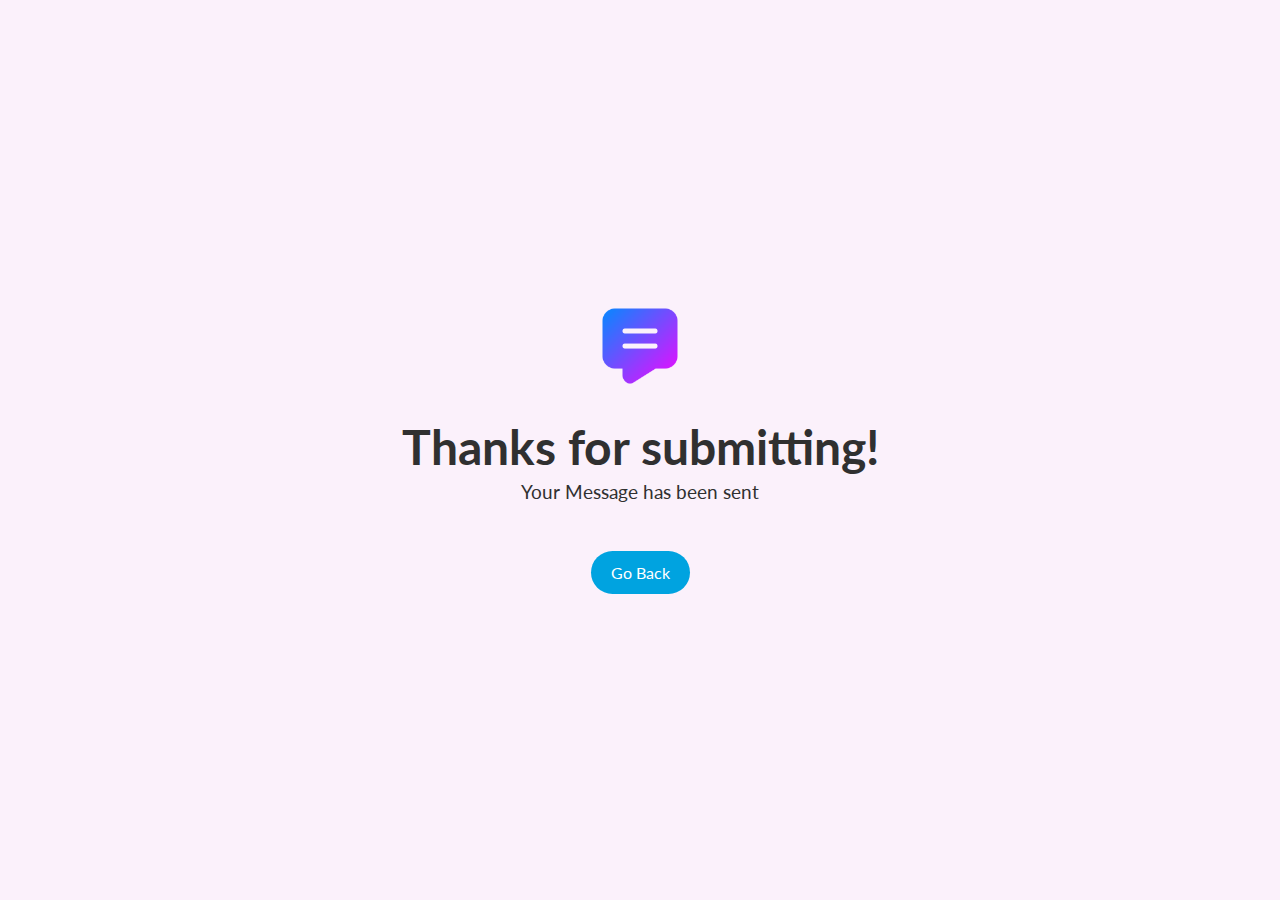
==== form-submit.html @ 0a1deb78 "update" ====
<!DOCTYPE html>
<html lang="en">
  <head>
    <meta charset="UTF-8" />
    <meta name="viewport" content="width=device-width, initial-scale=1.0" />
    <meta charset="UTF-8" />
    <meta name="viewport" content="width=device-width, initial-scale=1.0" />
    <link rel="icon" type="image/png" href="assets/favicon.png?v=2" />

    <title>
      Form Submitted | QLead AI: Top Lead Generation Services for Qualified
      Leads in India
    </title>

    <!-- CSS STYLESHEET -->
    <link rel="stylesheet" href="form-submit.css" />
    <link rel="stylesheet" href="style.css" />

    <!-- GOOGLE FONTS -->
    <link rel="preconnect" href="https://fonts.googleapis.com" />
    <link rel="preconnect" href="https://fonts.gstatic.com" crossorigin />
    <link rel="preconnect" href="https://fonts.googleapis.com" />
    <link rel="preconnect" href="https://fonts.gstatic.com" crossorigin />
    <link rel="preconnect" href="https://fonts.googleapis.com" />
    <link rel="preconnect" href="https://fonts.gstatic.com" crossorigin />
    <link
      href="https://fonts.googleapis.com/css2?family=Lato:ital,wght@0,100;0,300;0,400;0,700;0,900;1,100;1,300;1,400;1,700;1,900&family=Raleway:ital,wght@0,100..900;1,100..900&display=swap"
      rel="stylesheet"
    />
    <link
      rel="stylesheet"
      href="https://cdnjs.cloudflare.com/ajax/libs/font-awesome/6.7.2/css/all.min.css"
      integrity="sha512-Evv84Mr4kqVGRNSgIGL/F/aIDqQb7xQ2vcrdIwxfjThSH8CSR7PBEakCr51Ck+w+/U6swU2Im1vVX0SVk9ABhg=="
      crossorigin="anonymous"
      referrerpolicy="no-referrer"
    />
  </head>
  <body>
    <main>
      <div class="submission-heading">
        <img src="assets/message.png" alt="message image" />
        <div class="submission-text">
          <h3>Thanks for submitting!</h3>
          <p>Your Message has been sent</p>
        </div>
      </div>
      <a href="/">Go Back</a>
    </main>
  </body>
</html>
---- form-submit.css ----
main {
  background-color: #d45dd416;
  height: 100vh;
  display: flex;
  flex-direction: column;
  justify-content: center;
  align-items: center;
}

.submission-heading {
  display: flex;
  flex-direction: column;
  justify-content: center;
  align-items: center;
  gap: 2rem;
}

.submission-heading img {
  max-width: 5rem;
}

.submission-text {
  display: flex;
  flex-direction: column;
  justify-content: center;
  align-items: center;
  gap: 5px;
}

.submission-text h3 {
  font-size: 3rem;
  font-weight: bold;
  color: #303030;
}

.submission-text p {
  font-size: 1.2rem;
  font-weight: normal;
  color: #303030;
}

main a {
  margin-top: 3rem;
  background: #00a3e0;
  color: white;
  border: none;
  padding: 12px 20px;
  font-size: 1rem;
  cursor: pointer;
  border-radius: 88888rem;
  transition: 0.3s;
  text-decoration: none;
}

main a:hover {
  background: #06749c;
}
---- style.css ----
*,
*::after,
*::before {
  margin: 0;
  padding: 0;
  box-sizing: border-box;
  font-family: "Lato", serif;
  font-weight: 400;
  font-style: normal;
}

/* HEADER SECTION WITH LOGO */
header {
  display: flex;
  justify-content: space-between;
  align-items: center;
  padding: 10px 40px;
  background: #ffffff;
  box-shadow: 0 2px 5px rgba(0, 0, 0, 0.1);
  height: 6rem;
}
.logo img {
  height: 120px;
  padding: 20px 0;
}

/* HERO SECTION */

.container-hero {
  max-width: 1400px;
  margin: 0 auto;
  padding: 20px;
}

.hero-section {
  display: grid;
  grid-template-columns: 1fr 1.5fr 1.5fr;
  gap: 20px;
  align-items: flex-start;
  min-height: 80vh;
}

.left-container {
  padding: 20px;
}

.main-heading {
  font-size: 2rem;
  font-weight: bold;
  margin-bottom: 20px;
}

.blue-line {
  width: 5rem;
  height: 3px;
  background-color: #007bff;
  margin: 15px 0;
}

.sub-text {
  margin: 20px 0;
  line-height: 1.6;
  font-size: 1.4rem;
  font-weight: 300;
  color: #999;
  margin-bottom: 20px;
}

.logo-container {
  display: flex;
  gap: 20px;
  align-items: center;
  margin: 30px 0;
}

.logo-container img {
  height: 30px;
  object-fit: contain;
}

.whatsapp-button {
  background-color: #25d366;
  color: white;
  padding: 10px 20px;
  border: none;
  border-radius: 25px;
  display: flex;
  align-items: center;
  gap: 10px;
  cursor: pointer;
  text-decoration: none;
  width: fit-content;
}

.middle-container {
  position: relative;
}

.middle-container img {
  width: 100%;
  height: auto;
  margin-top: -1rem;
}

.percentage-text {
  font-size: 2.5rem;
  font-weight: bold;
  margin-bottom: 10px;
}

.lead-text {
  font-size: 1.2rem;
  margin-bottom: 20px;
}

.form-container {
  background: white;
  padding: 20px;
  border-radius: 10px;
  box-shadow: 0 0 10px rgba(0, 0, 0, 0.1);
}

@media (max-width: 1024px) {
  .hero-section {
    grid-template-columns: 1fr 1.5fr;
  }
  .form-container {
    grid-column: 1 / -1;
    max-width: 600px;
    margin: 0 auto;
  }
}

@media (max-width: 790px) {
  .hero-section {
    grid-template-columns: 1fr;
  }

  .main-heading {
    font-size: 2rem;
  }

  .middle-container img {
    padding: 0 20px;
  }
}

@media (max-width: 528px) {
  .container {
    padding: 10px;
  }
  .main-heading {
    font-size: 1.8rem;
  }
  .logo-container {
    flex-wrap: wrap;
  }
}

/* NEW SECTION */

.stats-section {
  padding: 40px 20px;
  max-width: 1400px;
  margin: 0 auto;
  display: grid;
  grid-template-columns: 1fr 3fr 1fr;
  gap: 30px;
  align-items: center;
  text-align: center;
}

.left-image {
  width: 100%;
  height: auto;
}

.main-heading-2 {
  font-size: 2.3rem;
  font-weight: bold;
  line-height: 1.3;
  margin-bottom: 20px;
  text-align: center;
}

.blue-line-2 {
  width: 10rem;
  height: 3px;
  background-color: #007bff;
  margin: 20px auto;
}

.conversion-text {
  font-size: 1.1rem;
  color: #333;
  margin: 20px 0;
}

.discount-text {
  font-size: 2rem;
  font-weight: bold;
  color: #00a3e0;
  margin: 20px 0;
}

.discount-btn {
  font-size: 1.6rem;
  font-weight: bold;
  color: #fff;
  margin: 20px 0;
  text-decoration: none;
  background-color: #00a3e0;
  padding: 10px 20px;
  border-radius: 40px;
}

.stats-grid {
  display: grid;
  grid-template-columns: repeat(4, 160px);
  gap: 10px;
  margin-top: 30px;
  place-content: center;
}

.stat-card {
  background: white;
  padding: 10px;
  border-radius: 10px;
  box-shadow: 0 2px 10px rgba(0, 0, 0, 0.1);
  text-align: center;
  border: 1px solid #00a3e0;
}

.stat-card img {
  width: 50px;
  height: 50px;
  margin-bottom: 5px;
  fill: #00a3e0;
  object-fit: contain;
}

.stat-number {
  font-size: 1.8rem;
  font-weight: bold;
  min-height: 40px;
}

.stat-label {
  font-size: 0.8rem;
  color: #666;
  line-height: 1.4;
  font-weight: bold;
  width: 70%;
  text-align: center;
  margin: auto;
}

.right-image {
  width: 100%;
  height: auto;
  display: block;
  margin: 0 auto;
}

/* Responsive Design */
@media (max-width: 1024px) {
  .stats-section {
    grid-template-columns: 1fr 2fr;
  }
  .right-image {
    display: none;
  }
  .stats-grid {
    grid-template-columns: repeat(2, 1fr);
  }

  .main-heading-2 {
    font-size: 1.8rem;
  }

  .stat-label {
    font-size: 1rem;
  }
}

@media (max-width: 992px) {
  .main-heading {
    font-size: 2rem;
  }
  .stat-number {
    font-size: 1.8rem;
  }
}

@media (max-width: 768px) {
  .stats-section {
    grid-template-columns: 1fr;
  }
  .left-image {
    max-width: 300px;
    margin: 0 auto;
  }
  .blue-line {
    width: 8rem;
  }
}

@media (max-width: 528px) {
  .stats-grid {
    grid-template-columns: 1fr;
  }
  .main-heading-2 {
    font-size: 1.5rem;
  }
  .discount-text {
    font-size: 1.5rem;
  }
  .stat-card {
    padding: 15px;
  }
}

/* NEW SECTION */
/* Divider Styling */
.section-divider {
  width: 100%;
  height: 5px;
  background-color: #e0e0e0;
  border: none;
  margin: 50px 0;
}

/* Main Section Styling */
.why-choose-section {
  max-width: 1200px;
  margin: 0 auto;
  padding: 40px 20px;
  display: grid;
  grid-template-columns: 1fr 1fr;
  gap: 3rem;
  align-items: center;
}

.why-us-container {
  text-align: right;
}

.section-heading {
  font-size: 2rem;
  font-weight: bold;
  margin-bottom: 1rem;
  color: #333;
}

.blue-underline-why {
  width: 200px;
  height: 3px;
  background-color: #00a3e0;
  margin: auto;
  margin-bottom: 2rem;
  margin-left: 62%;
}

.feature-heading {
  font-size: 1.6rem;
  color: #00a3e0;
  margin-bottom: 0.2rem;
  font-weight: 600;
}

.feature-text {
  font-size: 1rem;
  color: #666;
  line-height: 1.6;
  margin-bottom: 2rem;
  max-width: 70%;
  margin-left: auto;
}

.image-container {
  width: 100%;
}

.image-container img {
  width: 140%;
  height: 100%;
  display: block;
}

/* Responsive Design */
@media (max-width: 1172px) {
  .blue-underline-why {
    width: 200px;
    height: 3px;
    background-color: #00a3e0;
    margin: auto;
    margin-bottom: 2rem;
    margin-left: 58%;
  }
}

@media (max-width: 1024px) {
  .why-choose-section {
    gap: 1rem;
    grid-template-columns: 1fr;
  }

  .why-us-container {
    text-align: center;
  }

  .blue-underline-why {
    width: 200px;
    height: 3px;
    background-color: #00a3e0;
    margin: auto;
    margin-bottom: 2rem;
    margin-left: auto;
  }

  .feature-heading {
    font-size: 1.6rem;
    color: #00a3e0;
    margin-bottom: 0;
    font-weight: 600;
  }
  .feature-text {
    font-size: 1rem;
    color: #666;
    line-height: 1.6;
    margin-bottom: 2rem;
    max-width: 60%;
    margin: 1rem auto;
    margin-top: 0;
    margin-bottom: 1rem;
  }

  .section-heading {
    font-size: 2.2rem;
  }

  .image-container img {
    width: 80%;
    height: auto;
    display: block;
  }

  .section-divider {
    margin: 20px 0;
  }
}

@media (max-width: 992px) {
  .section-heading {
    font-size: 2rem;
  }
  .feature-heading {
    font-size: 1.3rem;
  }
}

@media (max-width: 768px) {
  .why-choose-section {
    grid-template-columns: 1fr;
    gap: 2rem;
  }
  .content-container {
    text-align: center;
  }
  .blue-underline {
    margin: 0 auto 2rem auto;
  }
}

@media (max-width: 528px) {
  .section-heading {
    font-size: 1.8rem;
  }
  .feature-heading {
    font-size: 1.2rem;
  }
  .feature-text {
    font-size: 0.9rem;
  }

  .why-us-container {
    text-align: center;
  }

  .feature-text {
    max-width: 90%;
  }
}

/* ne backhround sectiokn */
.lead-features-section {
  background-color: #00a3e0;
  padding: 30px 20px;
  color: #fff;
}

.container {
  max-width: 1200px;
  margin: 0 auto;
}

.background-heading {
  text-align: center;
  font-size: 2.2rem;
  font-weight: bold;
  margin-bottom: 20px;
}

.heading-underline-background {
  width: 200px;
  height: 3px;
  background-color: #fff;
  margin: 0 auto 50px auto;
}

.features-grid {
  display: grid;
  grid-template-columns: repeat(4, 1fr);
  gap: 1rem;
  margin-top: 20px;
}

.feature-card {
  text-align: left;
  padding: 20px;
}

.feature-title {
  font-size: 1.2rem;
  font-weight: bold;
  margin-bottom: 15px;
}

.feature-underline {
  width: 3rem;
  height: 3px;
  background-color: #fff;
  margin: 15px 0;
}

.feature-text-background {
  font-size: 1rem;
  line-height: 1.6;
  opacity: 0.9;
  color: #fff;
}

.cta-button {
  display: block;
  width: fit-content;
  margin: 10px auto 0;
  padding: 12px 30px;
  background-color: #fff;
  color: #00a3e0;
  text-decoration: none;
  border-radius: 25px;
  font-weight: bold;
  text-transform: uppercase;
  transition: transform 0.3s ease;
}

.discount-btn {
  background-color: #00a3e0;
  color: #fff;
  font-size: 16px;
}

.cta-button:hover {
  transform: translateY(-2px);
}

/* Responsive Design */
@media (max-width: 1024px) {
  .features-grid {
    grid-template-columns: repeat(2, 1fr);
    gap: 1.5rem;
  }
}

@media (max-width: 992px) {
  .background-heading {
    font-size: 2rem;
  }

  .feature-title {
    font-size: 1.3rem;
  }

  .feature-text-background {
    font-size: 1.2rem;
  }

  .heading-underline-background {
    margin: 0 auto 20px auto;
  }
}

@media (max-width: 768px) {
  .background-heading {
    font-size: 2rem;
  }
  .features-grid {
    grid-template-columns: 1fr;
    gap: 1rem;
  }
  .feature-card {
    text-align: center;
  }
  .feature-underline {
    margin: 15px auto;
  }
}

@media (max-width: 528px) {
  .background-heading {
    font-size: 1.5rem;
  }
  .feature-title {
    font-size: 1.2rem;
  }
  .feature-text {
    font-size: 0.9rem;
  }
}

/* new client section */
.clients-section {
  padding: 40px 20px;
  max-width: 1200px;
  margin: 0 auto;
}

.clients-section h2 {
  text-align: center;
  font-size: 32px;
  margin-bottom: 10px;
  color: #333;
}

.blue-line-client {
  width: 5rem;
  height: 3px;
  background-color: #007bff;
  margin: 5px auto;
}

.clients-grid {
  display: grid;
  grid-template-columns: 1fr;
  gap: 30px;
  align-items: center;
  justify-items: center;
}

.client-logo {
  width: 100%;
  height: auto;
  transition: transform 0.3s ease;
}

/* award section */
.awards-section {
  padding: 40px 20px;
  max-width: 1200px;
  margin: 0 auto;
}

.blue-line-award {
  width: 200px;
  height: 3px;
  background-color: #00a3e0;
  margin: auto;
  margin-bottom: 2rem;
}

.awards-section h2 {
  text-align: center;
  font-size: 32px;
  margin-bottom: 20px;
  color: #333;
  font-weight: 500;
}

.awards-container {
  display: flex;
  justify-content: center;
  align-items: center;
}

.awards-image {
  max-width: 100%;
  height: auto;
}

/* Web view image */
.awards-web {
  display: block;
}

/* Mobile view image */
.awards-mobile {
  display: none;
}

/* Responsive Breakpoints */
@media (max-width: 768px) {
  .awards-web {
    display: none;
  }

  .awards-mobile {
    display: block;
  }

  .awards-section h2 {
    font-size: 28px;
    margin-bottom: 30px;
  }
}

@media (max-width: 528px) {
  .awards-section {
    padding: 30px 15px;
  }

  .awards-section h2 {
    font-size: 24px;
    margin-bottom: 25px;
  }
}

/* talk to me section */
.talk-section {
  padding: 60px 20px;
  max-width: 1200px;
  margin: 0 auto;
  display: grid;
  grid-template-columns: 1fr 1fr;
  align-items: flex-start;
  gap: 50px;
}

.text-container p {
  font-size: 24px;
  margin-bottom: 20px;
  line-height: 1.4;
}

.text-container .action-text {
  font-size: 32px;
  font-weight: bold;
}

.image-container {
  display: flex;
  align-items: center;
  justify-content: center;
}

.image-container img {
  max-width: 100%;
  height: auto;
}

/* Responsive Breakpoints */
@media (max-width: 1024px) {
  .talk-section {
    grid-template-columns: 1fr 1fr;
  }
  .image-container {
    grid-column: span 2;
    margin-top: 2rem;
  }
}

@media (max-width: 922px) {
  .text-container h2 {
    font-size: 36px;
  }
  .text-container p {
    font-size: 20px;
  }
  .text-container .action-text {
    font-size: 28px;
  }
}

@media (max-width: 768px) {
  .talk-section {
    grid-template-columns: 1fr;
    gap: 40px;
  }
  .image-container {
    grid-column: span 1;
  }
}

@media (max-width: 528px) {
  .talk-section {
    padding: 40px 15px;
  }
  .text-container h2 {
    font-size: 32px;
  }
  .text-container p {
    font-size: 18px;
  }
  .text-container .action-text {
    font-size: 24px;
  }
  .form-container {
    padding: 20px;
  }
}

/* FOOTER SECTION */

.footer-section {
  background-color: #f8f8f8;
  padding: 60px 20px;
  font-family: Arial, sans-serif;
}

.footer-container {
  max-width: 1200px;
  margin: 0 auto;
  display: grid;
  grid-template-columns: 2fr 1fr 1fr 1fr;
  gap: 40px;
}

.footer-col h2 {
  color: #0084ff;
  font-size: 24px;
  margin-bottom: 20px;
  font-weight: 600;
}

.footer-col h3 {
  color: #333;
  font-size: 20px;
  margin-bottom: 15px;
}

.footer-col p {
  color: #666;
  line-height: 1.6;
  margin-bottom: 15px;
  font-size: 0.9rem;
}

.footer-links {
  list-style: none;
  padding: 0;
}

.footer-links li {
  margin-bottom: 12px;
}

.footer-links a {
  color: #666;
  text-decoration: none;
  display: flex;
  align-items: center;
  gap: 8px;
}

.footer-links a:hover {
  color: #0084ff;
}

.footer-links a::before {
  content: "›";
  color: #0084ff;
  font-size: 18px;
}

/* .social-links {
  display: flex;
  gap: 15px;
  margin-top: 20px;
}

.social-links a {
  display: inline-block;
  width: 35px;
  height: 35px;
  background: #ffffff;
  margin-right: 10px;
  text-align: center;
  line-height: 35px;
  border-radius: 50%;
  color: #333;
  transition: all 0.3s ease;
}

.social-links a:hover {
  background: #0056b3;
  color: #ffffff;
}

.social-links i {
  font-size: 16px;
} */

@font-face {
  font-family: "FontAwesome";
  src: url("https://cdnjs.cloudflare.com/ajax/libs/font-awesome/6.5.1/webfonts/fa-brands-400.woff2")
    format("woff2");
}

.social-links {
  display: flex;
  gap: 15px;
  margin-top: 15px;
}

.social-links a {
  display: flex;
  align-items: center;
  justify-content: center;
  width: 40px;
  height: 40px;
  background-color: #fff;
  border-radius: 50%;
  color: #333;
  text-decoration: none;
  transition: all 0.3s ease;
}

.social-links a:hover {
  background-color: #0056b3;
  color: #fff;
  /* transform: translateY(-3px); */
}

.social-links i {
  font-size: 20px;
}

.copyright {
  display: flex;
  width: 100%;
  min-height: 4rem;
  align-items: center;
  justify-content: center;
  background-image: url(data:image/svg+xml;charset=utf8,%3Csvg%20viewBox%3D%220%200%20512%20512%22%20width%3D%22512%22%20height%3D%22512%22%20version%3D%221.1%22%20xmlns%3D%22http%3A%2F%2Fwww.w3.org%2F2000%2Fsvg%22%3E%20%3Cfilter%20id%3D%22noise%22%3E%20%3CfeTurbulence%20type%3D%22fractalNoise%22%20baseFrequency%3D%220.875%22%20result%3D%22noise%22%20%2F%3E%20%3CfeColorMatrix%20type%3D%22matrix%22%20values%3D%220%200%200%200%200%200%200%200%200%200%200%200%200%200%200%200%200%200%200.1796875%200%22%20%2F%3E%20%3C%2Ffilter%3E%20%3Crect%20filter%3D%22url%28%23noise%29%22%20x%3D%220%22%20y%3D%220%22%20width%3D%22512%22%20height%3D%22512%22%20fill%3D%22transparent%22%20opacity%3D%221%22%20%2F%3E%3C%2Fsvg%3E),
    linear-gradient(45deg, #007bff 32%, #007bff 100%);
  background-size: 512px, cover;
  background-position: center, 0% 0%;
  background-repeat: repeat, repeat;
}

.copyright p {
  color: #fff;
}

/* Responsive Breakpoints */
@media (max-width: 1024px) {
  .footer-container {
    grid-template-columns: repeat(2, 1fr);
    gap: 30px;
    padding: 0 30px;
  }
}

@media (max-width: 922px) {
  .footer-section {
    padding: 40px 20px;
  }
}

@media (max-width: 768px) {
  .footer-container {
    grid-template-columns: 1fr;
    gap: 40px;
  }

  .footer-col h2 {
    font-size: 22px;
  }
}

@media (max-width: 528px) {
  .footer-section {
    padding: 30px 15px;
  }

  .footer-col h2 {
    font-size: 20px;
  }

  .social-links {
    flex-wrap: wrap;
  }
}

.whatsapp-btn {
  position: fixed;
  bottom: 40px;
  right: 40px;
  background-color: #25d366;
  color: white;
  width: 60px;
  height: 60px;
  border-radius: 50%;
  display: none;
  align-items: center;
  justify-content: center;
  cursor: pointer;
  box-shadow: 2px 2px 10px rgba(0, 0, 0, 0.3);
  transition: transform 0.3s;
  z-index: 1000;
}

.whatsapp-btn:hover {
  transform: scale(1.1);
}
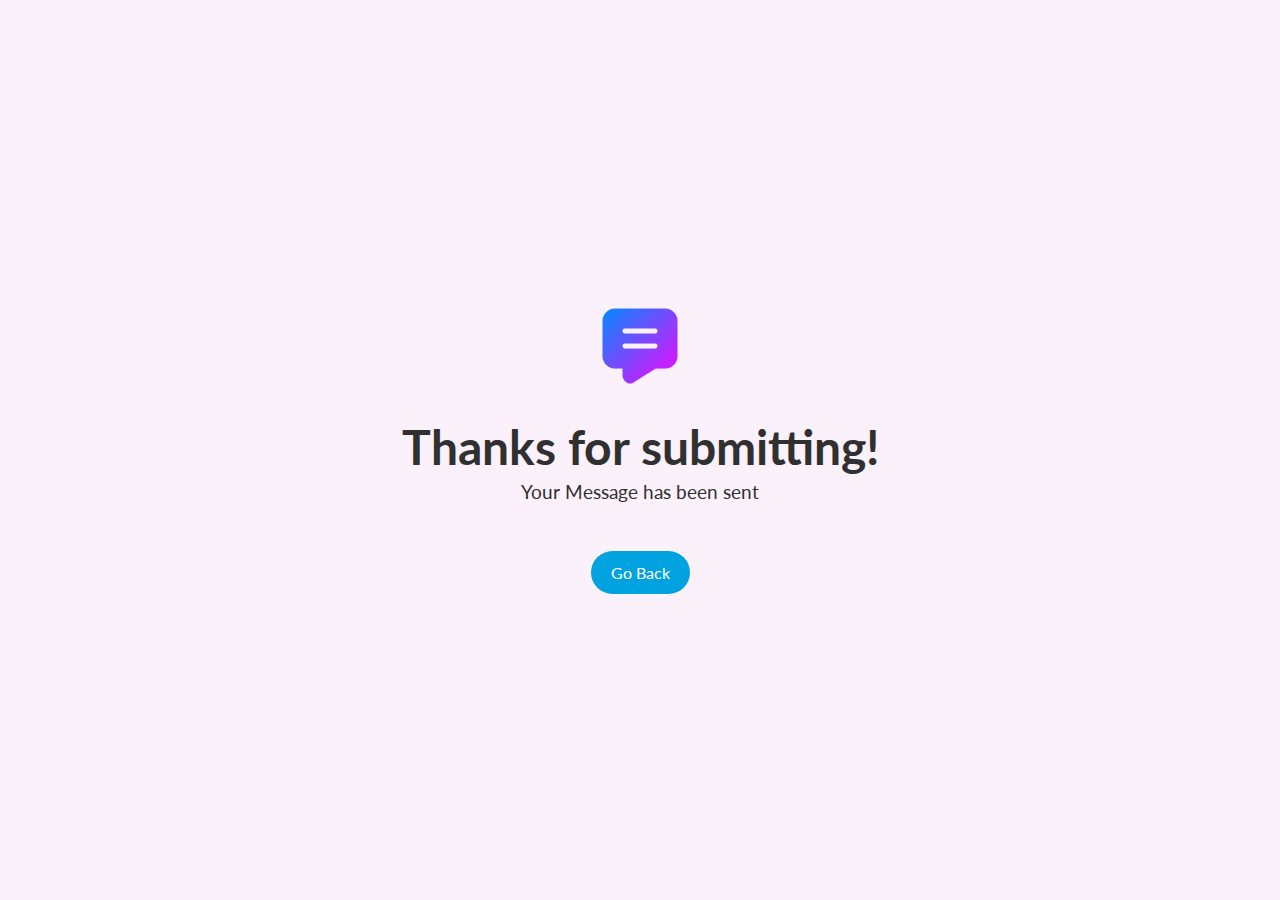
==== commit accc90b7: "update" ====
--- a/form-submit.html
+++ b/form-submit.html
@@ -44,7 +44,7 @@
           <p>Your Message has been sent</p>
         </div>
       </div>
-      <a href="/">Go Back</a>
+      <a href="https://www.qlead.ai/qlead-info/">Go Back</a>
     </main>
   </body>
 </html>
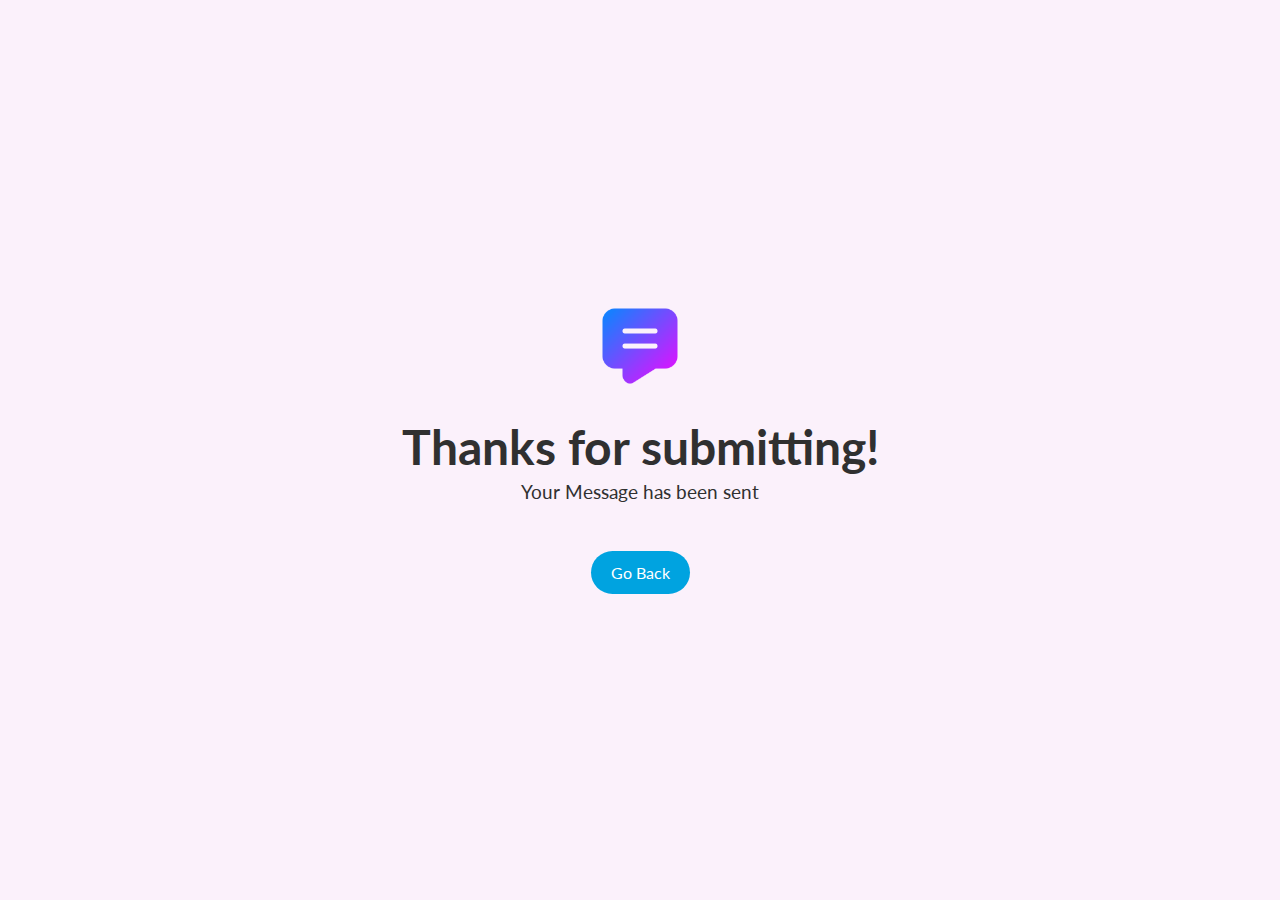
==== commit e66e189b: "GTag and image in blogs" ====
--- a/form-submit.html
+++ b/form-submit.html
@@ -1,6 +1,20 @@
 <!DOCTYPE html>
 <html lang="en">
   <head>
+    <!-- Google Tag Manager -->
+    <script>
+      (function (w, d, s, l, i) {
+        w[l] = w[l] || [];
+        w[l].push({ "gtm.start": new Date().getTime(), event: "gtm.js" });
+        var f = d.getElementsByTagName(s)[0],
+          j = d.createElement(s),
+          dl = l != "dataLayer" ? "&l=" + l : "";
+        j.async = true;
+        j.src = "https://www.googletagmanager.com/gtm.js?id=" + i + dl;
+        f.parentNode.insertBefore(j, f);
+      })(window, document, "script", "dataLayer", "GTM-KXWN9VQD");
+    </script>
+    <!-- End Google Tag Manager -->
     <meta charset="UTF-8" />
     <meta name="viewport" content="width=device-width, initial-scale=1.0" />
     <meta charset="UTF-8" />
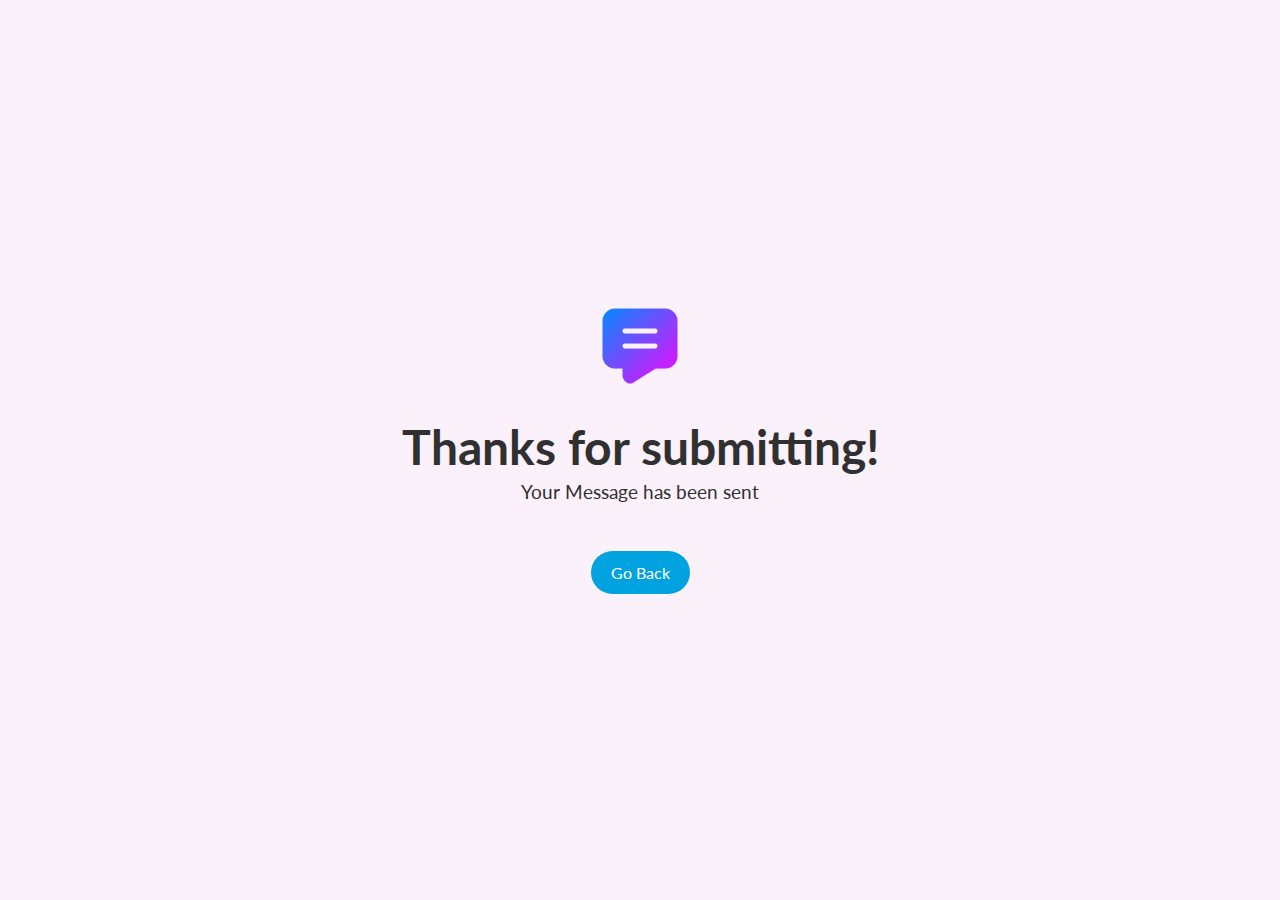
==== commit 794c3bae: "GTag and image in blogs" ====
--- a/form-submit.html
+++ b/form-submit.html
@@ -1,7 +1,21 @@
 <!DOCTYPE html>
 <html lang="en">
   <head>
-    <!-- Google Tag Manager -->
+    <!-- ! Google tag (gtag.js) START -->
+    <script
+      async
+      src="https://www.googletagmanager.com/gtag/js?id=AW-16899549029"
+    ></script>
+    <script>
+      window.dataLayer = window.dataLayer || [];
+      function gtag() {
+        dataLayer.push(arguments);
+      }
+      gtag("js", new Date());
+      gtag("config", "AW-16899549029");
+    </script>
+    <!-- ! Google tag (gtag.js) END -->
+    <!-- ! Google Tag Manager START -->
     <script>
       (function (w, d, s, l, i) {
         w[l] = w[l] || [];
@@ -14,7 +28,7 @@
         f.parentNode.insertBefore(j, f);
       })(window, document, "script", "dataLayer", "GTM-KXWN9VQD");
     </script>
-    <!-- End Google Tag Manager -->
+    <!-- ! End Google Tag Manager -->
     <meta charset="UTF-8" />
     <meta name="viewport" content="width=device-width, initial-scale=1.0" />
     <meta charset="UTF-8" />
